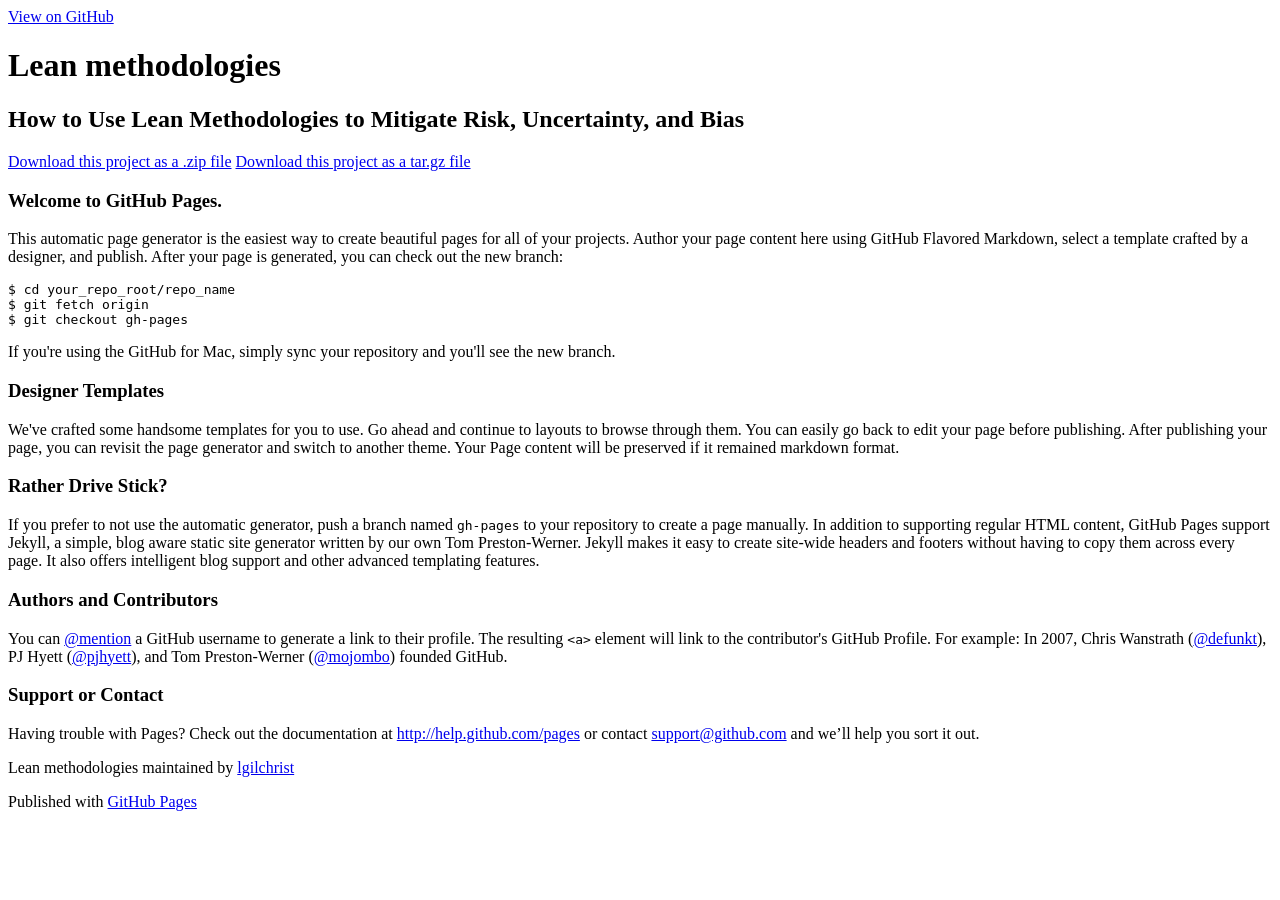
==== index.html @ 2f51d520 "Create gh-pages branch via GitHub" ====
<!DOCTYPE html>
<html>

  <head>
    <meta charset='utf-8' />
    <meta http-equiv="X-UA-Compatible" content="chrome=1" />
    <meta name="description" content="Lean methodologies : How to Use Lean Methodologies to Mitigate Risk, Uncertainty, and Bias" />

    <link rel="stylesheet" type="text/css" media="screen" href="stylesheets/stylesheet.css">

    <title>Lean methodologies</title>
  </head>

  <body>

    <!-- HEADER -->
    <div id="header_wrap" class="outer">
        <header class="inner">
          <a id="forkme_banner" href="https://github.com/lgilchrist/lean_methodologies">View on GitHub</a>

          <h1 id="project_title">Lean methodologies</h1>
          <h2 id="project_tagline">How to Use Lean Methodologies to Mitigate Risk, Uncertainty, and Bias</h2>

            <section id="downloads">
              <a class="zip_download_link" href="https://github.com/lgilchrist/lean_methodologies/zipball/master">Download this project as a .zip file</a>
              <a class="tar_download_link" href="https://github.com/lgilchrist/lean_methodologies/tarball/master">Download this project as a tar.gz file</a>
            </section>
        </header>
    </div>

    <!-- MAIN CONTENT -->
    <div id="main_content_wrap" class="outer">
      <section id="main_content" class="inner">
        <h3>
<a name="welcome-to-github-pages" class="anchor" href="#welcome-to-github-pages"><span class="octicon octicon-link"></span></a>Welcome to GitHub Pages.</h3>

<p>This automatic page generator is the easiest way to create beautiful pages for all of your projects. Author your page content here using GitHub Flavored Markdown, select a template crafted by a designer, and publish. After your page is generated, you can check out the new branch:</p>

<pre><code>$ cd your_repo_root/repo_name
$ git fetch origin
$ git checkout gh-pages
</code></pre>

<p>If you're using the GitHub for Mac, simply sync your repository and you'll see the new branch.</p>

<h3>
<a name="designer-templates" class="anchor" href="#designer-templates"><span class="octicon octicon-link"></span></a>Designer Templates</h3>

<p>We've crafted some handsome templates for you to use. Go ahead and continue to layouts to browse through them. You can easily go back to edit your page before publishing. After publishing your page, you can revisit the page generator and switch to another theme. Your Page content will be preserved if it remained markdown format.</p>

<h3>
<a name="rather-drive-stick" class="anchor" href="#rather-drive-stick"><span class="octicon octicon-link"></span></a>Rather Drive Stick?</h3>

<p>If you prefer to not use the automatic generator, push a branch named <code>gh-pages</code> to your repository to create a page manually. In addition to supporting regular HTML content, GitHub Pages support Jekyll, a simple, blog aware static site generator written by our own Tom Preston-Werner. Jekyll makes it easy to create site-wide headers and footers without having to copy them across every page. It also offers intelligent blog support and other advanced templating features.</p>

<h3>
<a name="authors-and-contributors" class="anchor" href="#authors-and-contributors"><span class="octicon octicon-link"></span></a>Authors and Contributors</h3>

<p>You can <a href="https://github.com/blog/821" class="user-mention">@mention</a> a GitHub username to generate a link to their profile. The resulting <code>&lt;a&gt;</code> element will link to the contributor's GitHub Profile. For example: In 2007, Chris Wanstrath (<a href="https://github.com/defunkt" class="user-mention">@defunkt</a>), PJ Hyett (<a href="https://github.com/pjhyett" class="user-mention">@pjhyett</a>), and Tom Preston-Werner (<a href="https://github.com/mojombo" class="user-mention">@mojombo</a>) founded GitHub.</p>

<h3>
<a name="support-or-contact" class="anchor" href="#support-or-contact"><span class="octicon octicon-link"></span></a>Support or Contact</h3>

<p>Having trouble with Pages? Check out the documentation at <a href="http://help.github.com/pages">http://help.github.com/pages</a> or contact <a href="mailto:support@github.com">support@github.com</a> and we’ll help you sort it out.</p>
      </section>
    </div>

    <!-- FOOTER  -->
    <div id="footer_wrap" class="outer">
      <footer class="inner">
        <p class="copyright">Lean methodologies maintained by <a href="https://github.com/lgilchrist">lgilchrist</a></p>
        <p>Published with <a href="http://pages.github.com">GitHub Pages</a></p>
      </footer>
    </div>

    

  </body>
</html>
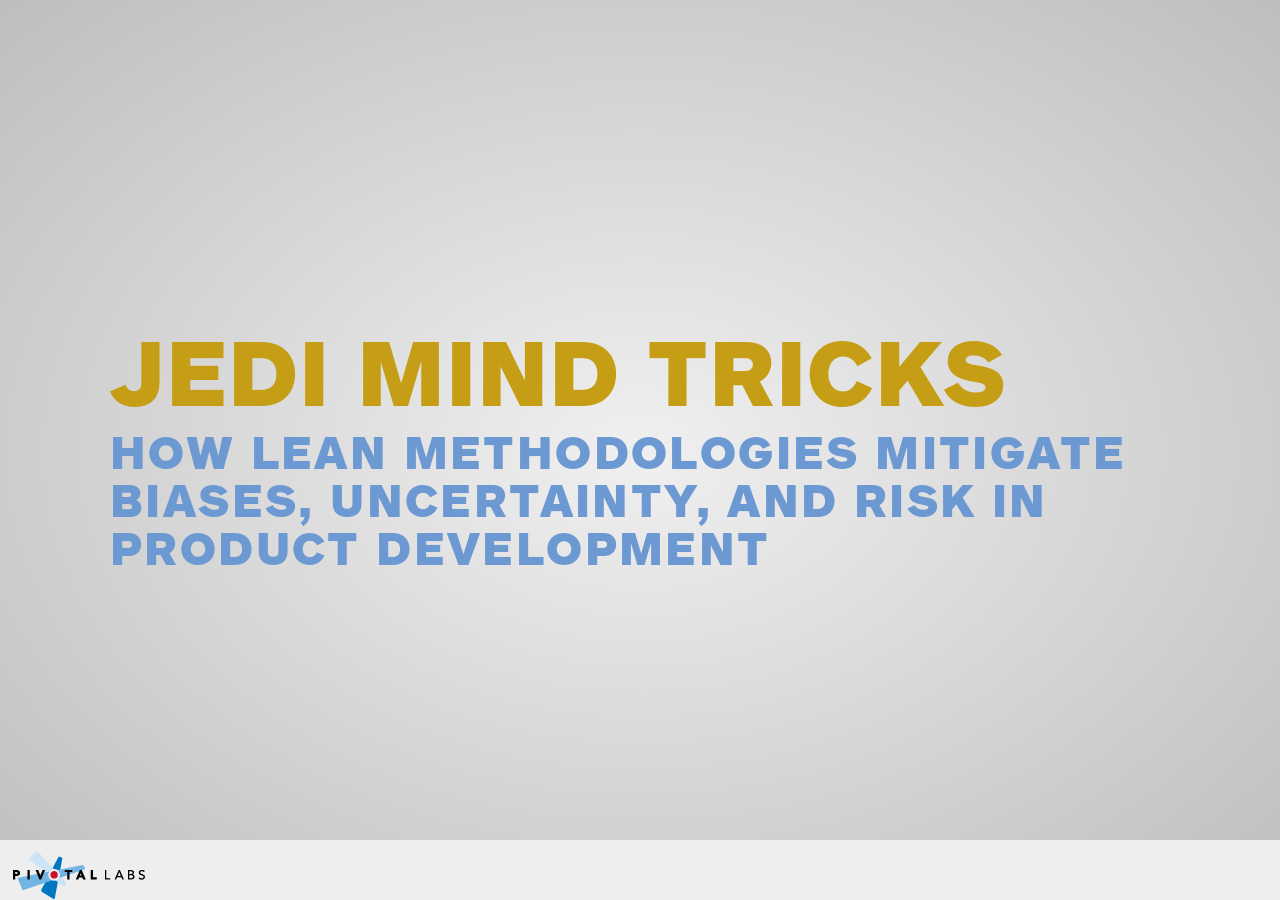
==== commit 31645f4c: "moving files" ====
--- a/index.html
+++ b/index.html
@@ -1,79 +1,623 @@
 <!DOCTYPE html>
 <html>
-
   <head>
-    <meta charset='utf-8' />
-    <meta http-equiv="X-UA-Compatible" content="chrome=1" />
-    <meta name="description" content="Lean methodologies : How to Use Lean Methodologies to Mitigate Risk, Uncertainty, and Bias" />
-
-    <link rel="stylesheet" type="text/css" media="screen" href="stylesheets/stylesheet.css">
-
-    <title>Lean methodologies</title>
+    
+    <link href="css/reset.css" rel="stylesheet" />
+    
+    <meta charset="utf-8" />
+    <meta name="viewport" content="width=1024" />
+    <meta name="apple-mobile-web-app-capable" content="yes" />
+    <link rel="shortcut icon" href="css/favicon.png" />
+    <link rel="apple-touch-icon" href="css/apple-touch-icon.png" />
+    <!-- Code Prettifier: -->
+<link href="css/highlight.css" type="text/css" rel="stylesheet" />
+<script type="text/javascript" src="js/highlight.pack.js"></script>
+<script>hljs.initHighlightingOnLoad();</script>
+
+    <link href="css/style.css" rel="stylesheet" />
+<link href='http://fonts.googleapis.com/css?family=Open+Sans:300italic,400italic,800italic,300,400,800' rel='stylesheet' type='text/css'>
+
+<div class="footer">
+  <img class="pivotal-logo" src="images/pivotal_logo.png"/img>
+  <div class="guest-logo"></div>
+    <!--
+      add a conference, client, or other topical logo or image
+      to deck/images/guest_logo.png to have it appear on your slides.
+
+      Note: guest_logo.png should be approx 45px H X 135px W; otherwise
+      adjust ".footer .guest-logo" in themes/pivotal.css
+    -->
+  </img>
+  <div class="title">
+    <span>
+      <!-- This will appear in the center of the footer area
+	    Another example: Applying the Pivotal Way • @pivotallabs
+	  -->
+      <!-- Pivotal Labs Confidential • @pivotallabs -->
+    </span>
+  </div>
+</div>
+
+
   </head>
 
   <body>
-
-    <!-- HEADER -->
-    <div id="header_wrap" class="outer">
-        <header class="inner">
-          <a id="forkme_banner" href="https://github.com/lgilchrist/lean_methodologies">View on GitHub</a>
-
-          <h1 id="project_title">Lean methodologies</h1>
-          <h2 id="project_tagline">How to Use Lean Methodologies to Mitigate Risk, Uncertainty, and Bias</h2>
-
-            <section id="downloads">
-              <a class="zip_download_link" href="https://github.com/lgilchrist/lean_methodologies/zipball/master">Download this project as a .zip file</a>
-              <a class="tar_download_link" href="https://github.com/lgilchrist/lean_methodologies/tarball/master">Download this project as a tar.gz file</a>
-            </section>
-        </header>
-    </div>
-
-    <!-- MAIN CONTENT -->
-    <div id="main_content_wrap" class="outer">
-      <section id="main_content" class="inner">
-        <h3>
-<a name="welcome-to-github-pages" class="anchor" href="#welcome-to-github-pages"><span class="octicon octicon-link"></span></a>Welcome to GitHub Pages.</h3>
-
-<p>This automatic page generator is the easiest way to create beautiful pages for all of your projects. Author your page content here using GitHub Flavored Markdown, select a template crafted by a designer, and publish. After your page is generated, you can check out the new branch:</p>
-
-<pre><code>$ cd your_repo_root/repo_name
-$ git fetch origin
-$ git checkout gh-pages
-</code></pre>
-
-<p>If you're using the GitHub for Mac, simply sync your repository and you'll see the new branch.</p>
-
-<h3>
-<a name="designer-templates" class="anchor" href="#designer-templates"><span class="octicon octicon-link"></span></a>Designer Templates</h3>
-
-<p>We've crafted some handsome templates for you to use. Go ahead and continue to layouts to browse through them. You can easily go back to edit your page before publishing. After publishing your page, you can revisit the page generator and switch to another theme. Your Page content will be preserved if it remained markdown format.</p>
-
-<h3>
-<a name="rather-drive-stick" class="anchor" href="#rather-drive-stick"><span class="octicon octicon-link"></span></a>Rather Drive Stick?</h3>
-
-<p>If you prefer to not use the automatic generator, push a branch named <code>gh-pages</code> to your repository to create a page manually. In addition to supporting regular HTML content, GitHub Pages support Jekyll, a simple, blog aware static site generator written by our own Tom Preston-Werner. Jekyll makes it easy to create site-wide headers and footers without having to copy them across every page. It also offers intelligent blog support and other advanced templating features.</p>
-
-<h3>
-<a name="authors-and-contributors" class="anchor" href="#authors-and-contributors"><span class="octicon octicon-link"></span></a>Authors and Contributors</h3>
-
-<p>You can <a href="https://github.com/blog/821" class="user-mention">@mention</a> a GitHub username to generate a link to their profile. The resulting <code>&lt;a&gt;</code> element will link to the contributor's GitHub Profile. For example: In 2007, Chris Wanstrath (<a href="https://github.com/defunkt" class="user-mention">@defunkt</a>), PJ Hyett (<a href="https://github.com/pjhyett" class="user-mention">@pjhyett</a>), and Tom Preston-Werner (<a href="https://github.com/mojombo" class="user-mention">@mojombo</a>) founded GitHub.</p>
-
-<h3>
-<a name="support-or-contact" class="anchor" href="#support-or-contact"><span class="octicon octicon-link"></span></a>Support or Contact</h3>
-
-<p>Having trouble with Pages? Check out the documentation at <a href="http://help.github.com/pages">http://help.github.com/pages</a> or contact <a href="mailto:support@github.com">support@github.com</a> and we’ll help you sort it out.</p>
-      </section>
-    </div>
-
-    <!-- FOOTER  -->
-    <div id="footer_wrap" class="outer">
-      <footer class="inner">
-        <p class="copyright">Lean methodologies maintained by <a href="https://github.com/lgilchrist">lgilchrist</a></p>
-        <p>Published with <a href="http://pages.github.com">GitHub Pages</a></p>
-      </footer>
-    </div>
-
-    
-
+  <div class="fallback-message">
+  <p>Your browser <b>doesn't support the features required</b> by impress.js, so you are presented with a simplified version of this presentation.</p>
+  <p>For the best experience please use the latest <b>Chrome</b>, <b>Safari</b> or <b>Firefox</b> browser.</p>
+  </div>
+    <div id="impress">
+    <div class='step' >
+    
+<h1>Jedi Mind Tricks</h1>
+
+<h2>How Lean Methodologies Mitigate Biases, Uncertainty, and Risk in Product Development</h2>
+
+<div class="notes">
+I'm lauren, a PM at Labs
+
+Here for about a year
+
+Have worked for a variety of startups and enterprise organizations, including yipit and cafemom 
+
+Have a lot of experience with lean
+
+Here today to talk to you about how to use lean to mitigate some of the biggest challenges of product development: risk, biases, and uncertainty 
+</div>
+</div>
+      <div class='step' >
+    
+<h2>Why Is Product Development So Hard?</h2>
+
+<ul>
+<li>We are bad at predicting outcomes</li>
+<li>We are overconfident</li>
+<li>We are inherently biased</li>
+</ul>
+
+<div class="notes">
+    
+Why is product development so hard?
+
+We're human! 
+
+We have also have something called cognitive biases
+
+Who among you would opt for surgery if the survival rate were 90%?
+
+What if I said the mortality rate was 10%?
+
+Look how many more of you accepted the positive framing of this surgery. 
+
+This is known as a framing bias
+</div>
+</div>
+      <div class='step' >
+    
+<h2>Biases Add Risk</h2>
+
+<ul>
+<li>We overestimate benefits</li>
+<li>We underestimate costs</li>
+<li>We underestimate time</li>
+<li>We are pervasive optimists</li>
+</ul>
+
+<div class="notes">
+Among cognitive biases, one of the strongest is something called the planning fallacy
+
+Tendency to overestimate benefits and underestimate costs of a project
+
+We also tend to fear loss more than we value benefits
+
+In 2002, a survey of Americans remodeling their kitchens revealed that they expected the job to cost $18,658 on average, but they ended up paying $38,769. 
+
+We've all heard the addage about building software -- it's either twice the cost and 3x the price or 3x the price and twice the cost. 
+
+As you can see, biases influence our thinking. They also add risk.
+
+If you're interested in this stuff, read thinking fast and slow
+</div>
+</div>
+      <div class='step' >
+    
+<h2>How To Outsmart Your Biases</h2>
+
+<ul>
+<li>Accept that most opinions are assumptions</li>
+<li>Apply a methodology to validate assumptions</li>
+<li>When it doubt, fall back on our methodology</li>
+</ul>
+
+<div class="notes">
+But there's a way to outsmart our biases
+If you'll notice, this is pretty similar to the scientific method
+</div>
+</div>
+      <div class='step' >
+    
+<h2>How to Outsmart Your Assumptions</h2>
+
+<ul>
+<li>Test riskiest assumptions first</li>
+<li>Test assumptions quickly and cheaply</li>
+<li>Test assumptions with real users</li>
+</ul>
+
+<div class="notes">
+We can also outsmart our assumptions
+
+We tend to be risk averse as humans
+
+We often leap before we look
+
+In reality, we need a way to rein in our assumptions
+
+He
+
+I run relay races. My team runs 200 miles over 24 hours.
+
+I'm usually the relay captain. That means I'm responsible for signing up my entire team and coordinating everything. 
+
+This involves of planning. You need to amass 2 vans, 12 people crazy enough to do this, etc. 
+
+It's really hard to coordinate all this stuff. THERE ARE A TON OF TO-DO's BUT NO CHECKLIST People have lives and jobs. They don't want to spend hours wondering what type of gatorade 12 people prefer.
+
+Because it's so hard to coordinate, I've stopped being captain. As a result, our team hasn't run a relay in over a year. We used to do 3 a year.
+
+I want Ragnar to make an app that helps captains organize their to-do list for the race.
+
+It would let captains add people to their team.
+
+It would let team members to sign the safety waiver
+
+It would show a checklist of common food and drinks for a team of 12, as well as all the safety items needed.
+
+It would let team members sign up for certain tasks (for example, finding vans)
+
+In this fictional app, I made some big assumptions. 
+
+Can anyone tell me what my riskiest assumption is?
+
+That captains have so much trouble organizing their teams that they don't sign up for the race.
+
+</div>
+</div>
+      <div class='step' >
+    
+<h1>What Is Lean?</h1>
+
+<h2>Your Words</h2>
+
+<ul>
+<li>&quot;Methodology for developing a product iteratively&quot;</li>
+<li>&quot;Try to get validation as quickly as possible&quot;</li>
+<li>&quot;Follow your KPI&#39;s, fail fast, don&#39;t be afraid to pivot&quot;</li>
+</ul>
+</div>
+      <div class='step' >
+    
+<h1>What Is Lean?</h1>
+
+<h2>My Words</h2>
+
+<ul>
+<li>Methodology to mitigate risk, biases and uncertainty in product development</li>
+<li>TDD for Product</li>
+</ul>
+</div>
+      <div class='step' >
+    
+<h1>What Is Lean?</h1>
+
+<h2>Eric Reis&#39;s Words</h2>
+
+<ul>
+<li>Entrepreneurs are everywhere</li>
+<li>Entrepreneurship is management</li>
+<li>Validated Learning</li>
+<li>Build-Measure-Learn</li>
+<li>MVP</li>
+</ul>
+</div>
+      <div class='step' >
+    
+<h1>How Lean Works</h1>
+
+<ol>
+<li>Make a hypothesis</li>
+<li>Define success (qualitative and quantitative)</li>
+<li>Do the minimum amount of work</li>
+<li>Validate (or invalidate) the hypothesis</li>
+<li>Rinse and repeat</li>
+</ol>
+</div>
+      <div class='step' >
+    
+<h1>Make a Hypothesis</h1>
+
+<ul>
+<li>We believe that [type of people] have a problem doing [x]</li>
+<li>We believe we can can fix it by building [y]</li>
+<li>We&#39;ll know we&#39;re right if [change in behavior or kpi]</li>
+</ul>
+</div>
+      <div class='step' >
+    
+<h1>More On Hypotheses</h1>
+
+<ul>
+<li>Defining your hypothesis is really hard</li>
+<li>Your statement must capture the core of your user value</li>
+<li>Be ruthless</li>
+</ul>
+
+<div class="notes">
+
+If you don't capture the core user value, you're at the mercy of your biases. 
+
+What's the difference between the following hypotheses: 
+
+---
+We believe that team captains have trouble planning races
+
+We think we can fix it by building an app
+
+We'll know we're right if more people sign up for the race and download the app
+---
+We believe that the prospect of coordinating a team is so overwhelming that team captains don't sign up for the race.
+
+We believe we can fix it by building by building checklist of all the activities captains need to do before race day
+
+We'll know we're right if captains that complete 25% of the checklist then sign up for the race
+
+See how the first hypothesis could be dangerous? What's the app? How does downloading the app correlate to signing up?
+
+Be ruthless with your hypotheses
+</div>
+</div>
+      <div class='step' >
+    
+<h1>Define Success (Quantitative)</h1>
+
+<h2>We&#39;ll Know We&#39;re Right If:</h2>
+
+<ul>
+<li>Set a baseline of the current behavior</li>
+<li>Set a goal you expect to hit after minimum amount of work</li>
+<li>This is a KPI (key performance indicator)</li>
+</ul>
+</div>
+      <div class='step' >
+    
+<h1>Define Success (Quantitative)</h1>
+
+<h2>Best Practices:</h2>
+
+<ul>
+<li>If doesn&#39;t represent a change in behavior, it&#39;s not a KPI</li>
+<li>If you&#39;re not embarrassed by it, it&#39;s not a KPI</li>
+<li>Focus on ratios (% of users who post on 1st day)</li>
+<li>Focus on how ratios change over time</li>
+<li>Don&#39;t focus on numbers that always go up (# of users, # of pageviews)</li>
+</ul>
+
+<div class="notes">
+
+We'll know we're right if people download it and sign up for the race
+
+(this isn't a change in behavior. it's also not a ratio)
+Vs
+
+We'll know we're right if captains that complete 25% of the checklist then sign up for the race
+
+(this is a ratio. tightly tied to causality of our checklist. it can also change over time. )
+</div>
+</div>
+      <div class='step' >
+    
+<h1>Define Success (Qualitative)</h1>
+
+<h2>We&#39;ll Know We&#39;re Right If:</h2>
+
+<ul>
+<li>For new products, there&#39;s often no baseline</li>
+<li>Measure success by commitment (to share, to buy, etc)</li>
+<li>Measure success by net promoter scores (how likely are you to recommend this to a friend)</li>
+<li>Measure success by how users describe it to a friend</li>
+</ul>
+
+<div class="notes">
+We understand success by talking to customers
+We borrow practices from customer development
+</div>
+</div>
+      <div class='step' >
+    
+<h1>Define Success (Qualitative)</h1>
+
+<h2>Best Practices:</h2>
+
+<ul>
+<li>Metrics often don&#39;t tell the whole story</li>
+<li>Test with existing users or real potential users</li>
+<li>Ask non-leading questions</li>
+<li>Ask questions about past behavior</li>
+</ul>
+
+<div class="notes">
+We'll know we're right if captains recommend this app to their team 
+To other captains 
+If they say it's saved them time 
+If they say it's saved the anguish
+</div>
+</div>
+      <div class='step' >
+    
+<h1>Do The Minimum Amount of Work</h1>
+
+<h2>To Validate or Invalidate a Hypothesis</h2>
+
+<ul>
+<li>Consider things that aren&#39;t coded</li>
+<li>Consider things that aren&#39;t designed</li>
+<li>Consider things that don&#39;t scale</li>
+<li>Consider things that aren&#39;t on brand</li>
+</ul>
+
+<div class="notes">
+What's the minimum thing Ragnar can build to validate this hypothesis?
+
+A checklist 
+
+A landing page for people interested in organizing a team
+
+A way to track if captains that complete part of the checklist actually sign a team up for the race
+
+NOT a web app 
+
+NOT a photo sharing tool 
+
+NOT a way to order cases of gatorade
+</div>
+</div>
+      <div class='step' >
+    
+<h2>If you are not embarrassed about your product at the time you launch it, you’ve launched too late”</h2>
+
+<h3>- Guy Kawasaki</h3>
+</div>
+      <div class='step' >
+    
+<h1>Validate The Hypothesis</h1>
+
+<h2>(Or Invalidate the Hypothesis)</h2>
+
+<ul>
+<li>Did you hit your goal?</li>
+<li>Why or why not?</li>
+<li>If yes, keep pushing</li>
+<li>If not, talk to your users</li>
+<li>If not, change your goal or change your problem statement</li>
+</ul>
+
+<div class="notes">
+After 2 weeks, did people who filled out 25% of the checklist also sign up a team for the race?
+
+If so, great -- it's time to build the next iteration of the product
+
+If not, it's time to talk to their users. 
+
+Maybe people that filled out 100% of the checklist never signed up for the race. Sounds like there's another problem there (money?)
+
+</div>
+</div>
+      <div class='step' >
+    
+<h1>Lean Best Practices</h1>
+
+<ul>
+<li>Test your riskiest assumptions first</li>
+<li>Test one assumption at a time</li>
+<li>Don&#39;t change goals mid-stream</li>
+<li>Document everything in a highly visible place</li>
+</ul>
+</div>
+      <div class='step' >
+    
+<h1>Lean within Agile</h1>
+
+<ul>
+<li>Focus one iteration on one hypothesis</li>
+<li>Include metrics stories in that iteration</li>
+<li>Use a validation board to keep track of hypotheses</li>
+</ul>
+</div>
+      <div class='step' >
+    
+<h1>Lessons Learned</h1>
+
+<ul>
+<li>Build something embarrassing</li>
+<li>Learning is <em>always</em> the primary goal</li>
+<li>Stand by your methodology </li>
+</ul>
+</div>
+      <div class='step' >
+    
+<h1>A Word on Viable</h1>
+
+<ul>
+<li>&quot;Viable&quot; is a slippery slope to &quot;just build it all&quot;</li>
+<li>Make sure your hypotheses are solid </li>
+<li>Make sure your test is solid </li>
+<li>Defend yourself </li>
+</ul>
+</div>
+      <div class='step' >
+    
+<h1>Lean In Real Life</h1>
+</div>
+      <div class='step' >
+    
+<h1>Yipit (New Product)</h1>
+
+<h2>Make a Hypothesis</h2>
+
+<ul>
+<li>We believe that users have a problem finding the best daily deals in their area</li>
+<li>We think we can fix it by emailing them all the deals</li>
+</ul>
+</div>
+      <div class='step' >
+    
+<h1>Yipit</h1>
+
+<h2>Define Success</h2>
+
+<ul>
+<li>We&#39;ll know we&#39;re right if we get more email signups than we have for our current product</li>
+</ul>
+</div>
+      <div class='step' >
+    
+<h1>Yipit</h1>
+
+<h2>Do The Minimum Work:</h2>
+
+<ul>
+<li>Landing page</li>
+<li>Email signup form</li>
+<li>Mailchimp email with hand-curated daily deals</li>
+<li>3 days</li>
+</ul>
+</div>
+      <div class='step' >
+    
+<h1>Yipit</h1>
+
+<h2>Validate or Invalidate</h2>
+
+<ul>
+<li>25k signups in one month</li>
+</ul>
+</div>
+      <div class='step' >
+    
+<h1>Yipit</h1>
+
+<h2>Lessons Learned</h2>
+
+<ul>
+<li>6 Months: Search Every Manhattan Furniture Home &amp; Lighting Store</li>
+<li>3 Months: Search Every Sample Sale in NYC</li>
+</ul>
+</div>
+      <div class='step' >
+    
+<h1>GTIO (Existing Product)</h1>
+
+<h2>Make a Hypothesis</h2>
+
+<ul>
+<li>iPhone app that lets share pictures of their outfits and get realtime feedback</li>
+<li>We believe that users have a problem buying the clothing they see in their favorite looks</li>
+<li>We think we can fix it by building a way to shop the look</li>
+</ul>
+
+<div class="notes">
+    GTIO was co-founded by Simon, one of our PM's
+    He's currently on jury duty
+    Unfortunately 
+</div>
+</div>
+      <div class='step' >
+    
+<h1>GTIO</h1>
+
+<h2>Define Success</h2>
+
+<ul>
+<li>25% of users will click to shop the look</li>
+<li>2 purchases per week from the email</li>
+</ul>
+</div>
+      <div class='step' >
+    
+<h1>GTIO</h1>
+
+<h2>Do the Minimum Work:</h2>
+
+<ul>
+<li>Build a &quot;shop the look&quot; link</li>
+<li>Email &quot;community team with a link to the outfit</li>
+<li>Do our best to shop and email the user back</li>
+<li>Follow up to see if the user bought something</li>
+</ul>
+</div>
+      <div class='step' >
+    
+<h1>GTIO</h1>
+
+<h2>Validate or Invalidate</h2>
+</div>
+      <div class='step' >
+    
+<h1>Lean in Enterprise</h1>
+
+<h2>Focus on Reducing Risk</h2>
+
+<ul>
+<li>Test riskiest assumptions first</li>
+<li>Build off-brand apps with rough designs (skunkworks)</li>
+<li>Test in Canadian or Australian app store</li>
+<li>Roll out features to a small percentage users</li>
+<li>Curate a &quot;product council&quot; of your best users for feedback</li>
+</ul>
+</div>
+      <div class='step' >
+    
+<h1>Questions?</h1>
+</div>
+      <div class='step' >
+    
+<h1>Shoutout</h1>
+
+<ul>
+<li>Special thanks to Simon Holroyd for pairing on this presentation and exposing some old features</li>
+</ul>
+</div>
+      <div class='step' >
+    
+<h1>Thanks!</h1>
+
+<ul>
+<li><a href="mailto:Lauren@pivotallabs.com">Lauren@pivotallabs.com</a></li>
+<li>@lgilchrist</li>
+</ul>
+</div>
+      <div class='step' >
+    
+<h1>Resources</h1>
+
+<ul>
+<li>The Lean Startup by Eric Reis</li>
+<li>Lean Analytics, by Ben Yoskowitz</li>
+<li>Use Lean Hypotheses to Define a Minimum Viable </li>
+</ul>
+</div>
+      <div class='step' >
+    
+<script src="js/impressConsole.js"></script>
+
+<script>
+    impressConsole().init();
+    // impressConsole().open(); // for console to open automatically
+</script>
+
+      </div>
+    <script src="js/impress.js"></script>
+    <script>impress().init();</script>
   </body>
 </html>
+    
--- a/css/highlight.css
+++ b/css/highlight.css
@@ -0,0 +1,127 @@
+/*
+
+github.com style (c) Vasily Polovnyov <vast@whiteants.net>
+
+*/
+
+pre code {
+  display: block; padding: 0.5em;
+  color: #333;
+  background: #f8f8ff
+}
+
+pre .comment,
+pre .template_comment,
+pre .diff .header,
+pre .javadoc {
+  color: #998;
+  font-style: italic
+}
+
+pre .keyword,
+pre .css .rule .keyword,
+pre .winutils,
+pre .javascript .title,
+pre .nginx .title,
+pre .subst,
+pre .request,
+pre .status {
+  color: #333;
+  font-weight: bold
+}
+
+pre .number,
+pre .hexcolor,
+pre .ruby .constant {
+  color: #099;
+}
+
+pre .string,
+pre .tag .value,
+pre .phpdoc,
+pre .tex .formula {
+  color: #d14
+}
+
+pre .title,
+pre .id {
+  color: #900;
+  font-weight: bold
+}
+
+pre .javascript .title,
+pre .lisp .title,
+pre .clojure .title,
+pre .subst {
+  font-weight: normal
+}
+
+pre .class .title,
+pre .haskell .type,
+pre .vhdl .literal,
+pre .tex .command {
+  color: #458;
+  font-weight: bold
+}
+
+pre .tag,
+pre .tag .title,
+pre .rules .property,
+pre .django .tag .keyword {
+  color: #000080;
+  font-weight: normal
+}
+
+pre .attribute,
+pre .variable,
+pre .lisp .body {
+  color: #008080
+}
+
+pre .regexp {
+  color: #009926
+}
+
+pre .class {
+  color: #458;
+  font-weight: bold
+}
+
+pre .symbol,
+pre .ruby .symbol .string,
+pre .lisp .keyword,
+pre .tex .special,
+pre .prompt {
+  color: #990073
+}
+
+pre .built_in,
+pre .lisp .title,
+pre .clojure .built_in {
+  color: #0086b3
+}
+
+pre .preprocessor,
+pre .pi,
+pre .doctype,
+pre .shebang,
+pre .cdata {
+  color: #999;
+  font-weight: bold
+}
+
+pre .deletion {
+  background: #fdd
+}
+
+pre .addition {
+  background: #dfd
+}
+
+pre .diff .change {
+  background: #0086b3
+}
+
+pre .chunk {
+  color: #aaa
+}
--- a/css/style.css
+++ b/css/style.css
@@ -0,0 +1,336 @@
+@font-face {
+    font-family: "Ars";
+    src: url('../fonts/ARSMaquette-Black.otf');
+    font-weight: bold;
+}
+
+@font-face {
+    font-family: "Ars";
+    src: url('../fonts/ARSMaquette-Regular.otf');
+}
+
+@font-face {
+    font-family: "Ars";
+    src:      url('../fonts/ARSMaquette-RegularItalic.otf');
+    font-style: italic;
+}
+
+@font-face {
+    font-family: "Ars";
+    src: url('../fonts/ARSMaquette-BlackItalic.otf');
+    font-weight: bold;
+    font-style: italic;
+}
+
+/* ************** Unused fonts ***************/
+
+/*@font-face
+{
+font-family: Ars;
+src:
+     url('../fonts/ARSMaquette-Bold.otf');
+     url('../fonts/ARSMaquette-BoldItalic.otf'),
+     url('../fonts/ARSMaquette-Light.otf'),
+     url('../fonts/ARSMaquette-LightItalic.otf'),
+     url('../fonts/ARSMaquette-Medium.otf'),
+     url('../fonts/ARSMaquette-MediumItalic.otf'),
+}
+*/
+.red {
+  color: rgb(185, 0, 32);
+}
+
+.blue {
+  color: rgb(109, 153, 211);
+}
+
+.yellow {
+  color: rgb(197, 158, 22);
+}
+
+.light-gray {
+  color: rgb(221, 221, 221);
+}
+
+.deep-gray {
+  color: rgb(93, 92, 92);
+}
+
+h5 {
+  background-color: rgb(185, 0, 32);
+  color: white;
+
+}
+
+/*########## JPB above ############*/
+
+
+html {
+  overflow: hidden;
+}
+
+body {
+  font-family: 'Ars', 'Open Sans', sans-serif;
+  line-height: .8;
+  font-size: 45px;
+  color: rgb(93, 92, 92);
+}
+
+body {
+  min-height: 740px;
+  background: -moz-radial-gradient(50% 50%, farthest-side, #fff, #efefef);
+  background: -webkit-gradient(radial, 50% 50%, 250, 50% 50%, 750, from(#fff), to(#efefef));
+  background: -ms-radial-gradient(rgb(240, 240, 240), rgb(190, 190, 190));
+  background: -o-radial-gradient(rgb(240, 240, 240), rgb(190, 190, 190));
+  background: radial-gradient(rgb(240, 240, 240), rgb(190, 190, 190));
+  background-color: rgb(221, 221, 221);
+  pointer-events: none;  /* Fix Body Click */
+}
+
+.footer {
+  position: absolute;
+  bottom: 0;
+  font-size: 20px ;
+  height: 60px; /* approx height of the pivotal logo*/
+  width: 100%;
+  background-color: #EEE; /* Not glairing white*/
+}
+
+.footer .pivotal-logo {
+  position: absolute;
+  left: 1%;
+  bottom: 1%;
+}
+
+.footer .guest-logo {
+  position: absolute;
+  right: 1%;
+  bottom: 1%;
+  height: 45px;
+  width: 135px;
+  background-image: url('../images/guest_logo.png');
+  background-repeat: no-repeat;
+}
+
+.footer .title {
+  position: absolute;
+  text-align: center;
+  bottom: 33%;
+  width: 100%;
+}
+
+.step {
+  width: 1060px;
+  padding: 40px 0;
+  -webkit-box-sizing: border-box;
+  -moz-box-sizing: border-box;
+  -ms-box-sizing: border-box;
+  -o-box-sizing: border-box;
+  box-sizing: border-box;
+  -webkit-transition: opacity 1s;
+  -moz-transition: opacity 1s;
+  -ms-transition: opacity 1s;
+  -o-transition: opacity 1s;
+  transition: opacity 1s;
+}
+
+.impress-enabled .step {
+  margin: 0;
+  opacity: 0.3;
+  -webkit-transition: opacity 1s;
+  -moz-transition: opacity 1s;
+  -ms-transition: opacity 1s;
+  -o-transition: opacity 1s;
+  transition: opacity 1s;
+}
+
+.step:not(.active) {
+  opacity: 0.0;
+}
+
+.impress-enabled .step.active {
+  opacity: 1
+}
+
+strong {
+  font-weight: 800;
+  font-weight: bold
+}
+
+em {
+  font-style: italic;
+}
+
+h1, h2 {
+  font-weight: normal;
+}
+
+h1 {
+  font-weight: 900;
+  font-weight: bold;
+  font-size: 96px;
+  line-height: 96px;
+  letter-spacing: 1px;
+  text-transform: uppercase;
+  color: rgb(197, 158, 22);
+/*  font-size: 4em;
+  line-height: 2em;
+*/}
+
+h2 {
+  font-weight: 900;
+    font-weight: bold;
+  letter-spacing: .05em;
+  text-transform: uppercase;
+  line-height: 48px;
+  margin: 10px 0;
+  font-size: 48px;
+  color: rgb(109, 153, 211);
+/*  font-size: 2em;
+  line-height: 1em;
+*/}
+
+h3 {
+  font-weight: 400;
+    font-weight: normal;
+/*  letter-spacing: .1em;*/
+/*  text-transform: uppercase;*/
+  font-style: italic;
+  line-height: 48px;
+  margin: 10px 0;
+  font-size: 48px;
+  color: rgb(185, 0, 32);
+/*  line-height: 1em;
+*/}
+
+.light {
+  font-weight: 300;
+  letter-spacing: .1em;
+}
+
+blockquote {
+  text-align: justify;
+  font-weight: 300;
+  font-style: italic;
+  line-height: 1.4;
+  margin: 20px 0;
+  padding: 10px 0;
+  border-top: 1px solid #aaa;
+  border-bottom: 1px solid #aaa;
+  width: 1060px;
+}
+
+table {
+  width:100%;
+}
+.present a {
+  pointer-events: auto;  /* Enable Click on link */
+}
+
+a {
+  pointer-events: none;  /* Fix Body Click */
+  color: inherit;
+  text-decoration: none;
+  text-shadow: -1px -1px 2px rgba(100,100,100,0.9);
+  -webkit-transition: 0.5s;
+  -moz-transition: 0.5s;
+  -ms-transition: 0.5s;
+  -o-transition: 0.5s;
+  transition: 0.5s;
+  font-weight:bold;
+}
+
+a:hover {
+  color: #333;
+  text-shadow: -1px -1px 2px rgba(100,100,100,0.5);
+}
+
+p {
+  font-weight: 400;
+  line-height: 60px;
+}
+
+ol {
+  margin: 20px 0 20px 70px;
+}
+
+ul {
+  margin: 20px 0 20px 50px;
+}
+
+li {
+  margin: 10px 0;
+  line-height: 50px;
+/*  list-style: none;*/
+}
+
+td,th {
+  vertical-align: top;
+  line-height: 44px;
+}
+
+.fallback-message {
+  font-family: sans-serif;
+  line-height: 1.3;
+  width: 780px;
+  padding: 10px 10px 0;
+  margin: 20px auto;
+  border: 1px solid #E4C652;
+  border-radius: 10px;
+  background: #EEDC94;
+}
+
+.fallback-message p {
+  margin-bottom: 10px;
+}
+
+.impress-supported .fallback-message {
+  display: none;
+}
+
+span,strong {
+  -webkit-transition: 0.5s;
+  -moz-transition: 0.5s;
+  -ms-transition: 0.5s;
+  -o-transition: 0.5s;
+  transition: 0.5s;
+  display: inline-block;
+}
+
+.present .positioning {
+  -webkit-transform: translateY(-10px);
+  -moz-transform: translateY(-10px);
+  -ms-transform: translateY(-10px);
+  -o-transform: translateY(-10px);
+  transform: translateY(-10px);
+}
+
+.present .rotating {
+  -webkit-transform: rotate(-10deg);
+  -moz-transform: rotate(-10deg);
+  -ms-transform: rotate(-10deg);
+  -o-transform: rotate(-10deg);
+  transform: rotate(-10deg);
+  -webkit-transition-delay: 0.25s;
+  -moz-transition-delay: 0.25s;
+  -ms-transition-delay: 0.25s;
+  -o-transition-delay: 0.25s;
+  transition-delay: 0.25s;
+}
+
+.present .scaling {
+  -webkit-transform: scale(0.7);
+  -moz-transform: scale(0.7);
+  -ms-transform: scale(0.7);
+  -o-transform: scale(0.7);
+  transform: scale(0.7);
+  -webkit-transition-delay: 0.5s;
+  -moz-transition-delay: 0.5s;
+  -ms-transition-delay: 0.5s;
+  -o-transition-delay: 0.5s;
+  transition-delay: 0.5s;
+}
+
+div.notes {
+  display: none;
+}
